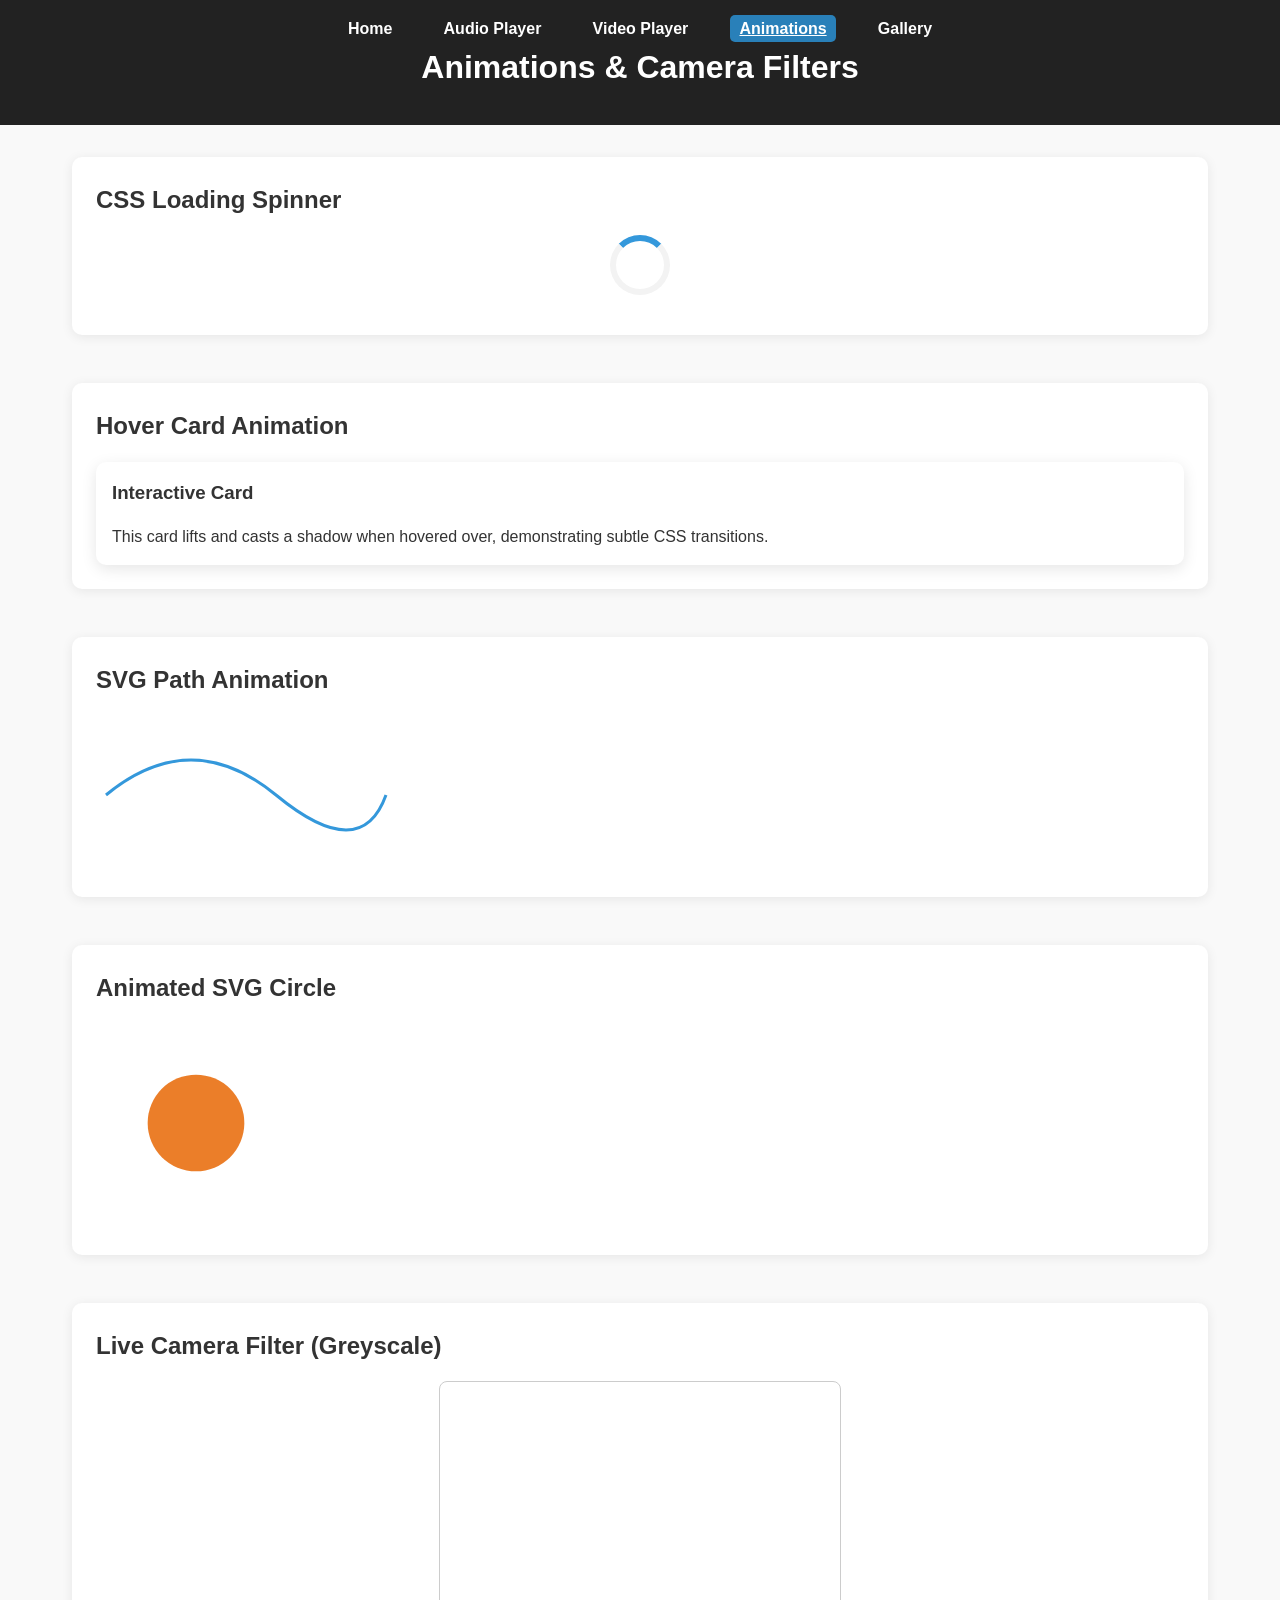
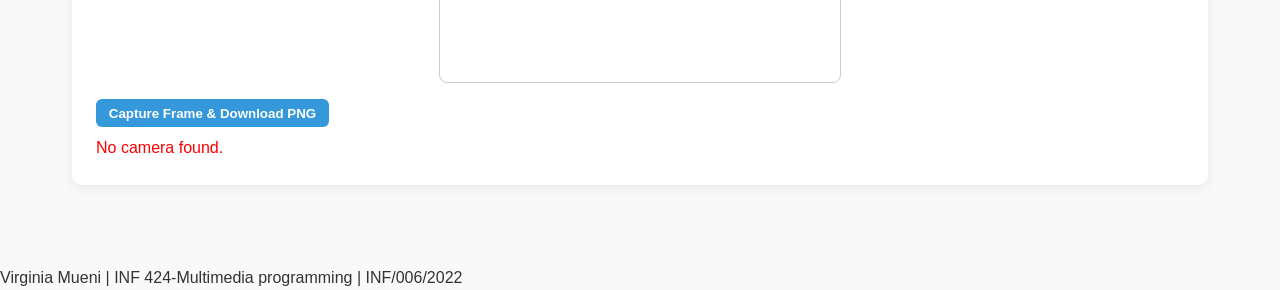
==== animations.html @ 8531c6ba "Add files via upload" ====
<!DOCTYPE html>
<html lang="en">
<head>
<meta charset="UTF-8">
<meta name="viewport" content="width=device-width, initial-scale=1.0">
<title>EduStream Animations & Camera</title>
<link rel="stylesheet" href="style.css">
</head>
<body>
<header>
    <nav>
        <ul>
            <li><a href="index.html">Home</a></li>
            <li><a href="audio-player.html">Audio Player</a></li>
            <li><a href="video-player.html">Video Player</a></li>
            <li><a href="animations.html" class="active">Animations</a></li>
            <li><a href="gallery.html">Gallery</a></li>
        </ul>
    </nav>
    <h1>Animations & Camera Filters</h1>
</header>

<main>
    <!-- CSS Spinner -->
    <section>
        <h2>CSS Loading Spinner</h2>
        <div class="css-spinner"></div>
    </section>

    <!-- Hover Card Animation -->
    <section>
        <h2>Hover Card Animation</h2>
        <div class="card">
            <h3>Interactive Card</h3>
            <p>This card lifts and casts a shadow when hovered over, demonstrating subtle CSS transitions.</p>
        </div>
    </section>

    <!-- SVG Draw-on-Path Animation -->
    <section>
        <h2>SVG Path Animation</h2>
        <svg class="animate-path" width="300" height="150">
            <path d="M10 80 Q 95 10 180 80 T 290 80" stroke="#3498db" stroke-width="3" fill="none"/>
        </svg>
    </section>

    <!-- Second Animated SVG -->
    <section>
        <h2>Animated SVG Circle</h2>
        <svg width="200" height="200">
            <circle cx="100" cy="100" r="40" fill="#e74c3c">
                <animate attributeName="r" values="40;60;40" dur="2s" repeatCount="indefinite"/>
                <animate attributeName="fill" values="#e74c3c;#f1c40f;#e74c3c" dur="2s" repeatCount="indefinite"/>
            </circle>
        </svg>
    </section>

    <!-- Live Camera Filter -->
    <section>
        <h2>Live Camera Filter (Greyscale)</h2>
        <video id="camera-video" autoplay playsinline width="400" style="display:none;"></video>
        <canvas id="camera-canvas" width="400" height="300"></canvas>
        <div style="margin-top:1rem;">
            <button id="capture-btn">Capture Frame & Download PNG</button>
        </div>
        <p id="camera-error" style="color:red; margin-top:0.5rem;"></p>
    </section>
</main>

<footer>
    <p>Virginia Mueni | INF 424-Multimedia programming | INF/006/2022</p>
</footer>

<script>
// ====== Live Camera with Greyscale Filter ======
const video = document.getElementById('camera-video');
const canvas = document.getElementById('camera-canvas');
const ctx = canvas.getContext('2d');
const captureBtn = document.getElementById('capture-btn');
const cameraError = document.getElementById('camera-error');

async function initCamera() {
    try {
        const stream = await navigator.mediaDevices.getUserMedia({ video: true });
        video.srcObject = stream;
        video.play();
        requestAnimationFrame(drawFrame);
    } catch(err) {
        if(err.name === 'NotAllowedError') cameraError.textContent = 'Camera access denied.';
        else if(err.name === 'NotFoundError') cameraError.textContent = 'No camera found.';
        else cameraError.textContent = 'Error accessing camera: ' + err.message;
    }
}

function drawFrame() {
    if(video.readyState === video.HAVE_ENOUGH_DATA) {
        ctx.drawImage(video, 0, 0, canvas.width, canvas.height);
        let imageData = ctx.getImageData(0,0,canvas.width,canvas.height);
        let data = imageData.data;
        for(let i=0; i<data.length; i+=4){
            let r = data[i], g = data[i+1], b = data[i+2];
            let lum = 0.299*r + 0.587*g + 0.114*b;
            data[i] = data[i+1] = data[i+2] = lum;
        }
        ctx.putImageData(imageData, 0, 0);
    }
    requestAnimationFrame(drawFrame);
}

captureBtn.addEventListener('click', () => {
    const link = document.createElement('a');
    link.download = 'capture.png';
    link.href = canvas.toDataURL('image/png');
    link.click();
});

initCamera();
</script>
</body>
</html>
---- style.css ----
/* ================================
   EduStream Multimedia Hub - style.css
   For all pages: index, audio, video, animations, gallery
   Author: Virginia Mueni | INF 424
================================ */

/* ===== Global Styles ===== */
* { box-sizing: border-box; margin: 0; padding: 0; }
body {
    font-family: 'Roboto', 'Montserrat', 'Lora', sans-serif;
    background: #f9f9f9;
    color: #333;
    line-height: 1.6;
}
h1,h2,h3 { margin-bottom: 1rem; }
main { padding: 2rem; max-width: 1200px; margin: auto; }
section { margin-bottom: 3rem; background: #fff; padding: 1.5rem; border-radius: 10px; box-shadow: 0 2px 12px rgba(0,0,0,0.08); }

/* ===== Header & Navigation ===== */
header { background: #222; color: #fff; padding: 1rem 0; text-align: center; }
nav ul { list-style: none; display: flex; justify-content: center; gap: 2rem; flex-wrap: wrap; }
nav a {
    color: #fff;
    text-decoration: none;
    font-weight: bold;
    padding: 0.3rem 0.6rem;
    border-radius: 5px;
}
nav a:hover { background: #3498db; }
nav a.active { text-decoration: underline; background: #2980b9; }

/* ===== Footer ===== */
    gallery-grid {
    background: #222;
    color: #fff;
    text-align: center;
    padding: 1rem;
    font-size: 0.9rem;
    margin-top: 2rem;
}

   

/* ===== Buttons ===== */
button {
    cursor: pointer;
    padding: 0.4rem 0.8rem;
    border: none;
    border-radius: 6px;
    background: #3498db;
    color: #fff;
    font-weight: bold;
    transition: background 0.3s ease;
}
button:hover { background: #2980b9; }
button:disabled { background: #ccc; cursor: not-allowed; }

/* ===== Inputs & Sliders ===== */
input[type="range"] { width: 150px; }
input[type="text"], select {
    padding: 0.4rem 0.6rem;
    border: 1px solid #ccc;
    border-radius: 5px;
}
label { margin-right: 0.5rem; font-weight: bold; }

/* ===== Audio & Video Players ===== */
.controls {
    display: flex;
    flex-wrap: wrap;
    align-items: center;
    gap: 0.5rem;
    margin-top: 1rem;
}
#events-log, #v-events-log {
    margin-top: 1rem;
    font-size: 0.9rem;
}
#events-log li, #v-events-log li { margin-bottom: 0.3rem; }

/* ===== Web Audio Tone Generator ===== */
#tone-generator div button { margin-right: 0.5rem; margin-bottom: 0.5rem; }
#waveform { margin-left: 0.5rem; }

/* ===== Animations & SVG Interactivity ===== */
@keyframes spinner {
    0% { transform: rotate(0deg); }
    100% { transform: rotate(360deg); }
}
.css-spinner {
    border: 6px solid #f3f3f3;
    border-top: 6px solid #3498db;
    border-radius: 50%;
    width: 60px;
    height: 60px;
    animation: spinner 1s linear infinite;
    margin: 1rem auto;
}
.card {
    background: #fff;
    border-radius: 10px;
    padding: 1rem;
    box-shadow: 0 4px 15px rgba(0,0,0,0.1);
    transition: transform 0.3s ease, box-shadow 0.3s ease;
}
.card:hover { transform: translateY(-5px); box-shadow: 0 6px 20px rgba(0,0,0,0.15); }
svg.animate-path { stroke-dasharray: 500; stroke-dashoffset: 500; animation: draw 3s forwards; stroke: #3498db; fill: none; stroke-width: 2; }
@keyframes draw { to { stroke-dashoffset: 0; } }

/* ===== Camera Canvas ===== */
#camera-canvas { display: block; margin: 1rem auto; border: 1px solid #ccc; border-radius: 8px; }

/* ===== Gallery ===== */
.gallery-grid {
    display: grid;
    grid-template-columns: repeat(auto-fit, minmax(220px, 1fr));
    gap: 1rem;
}
.gallery-card {
    background: #fff;
    padding: 1rem;
    border-radius: 10px;
    box-shadow: 0 4px 12px rgba(0,0,0,0.08);
    transition: transform 0.3s ease, box-shadow 0.3s ease;
}
.gallery-card:hover { transform: translateY(-5px); box-shadow: 0 6px 20px rgba(0,0,0,0.15); }
.gallery-card img { max-width: 100%; border-radius: 8px; }
.search-input { margin-bottom: 1rem; width: 100%; padding: 0.5rem; border-radius: 6px; border: 1px solid #ccc; }

/* ===== Responsive ===== */
@media (max-width: 768px) {
    nav ul { flex-direction: column; gap: 1rem; }
    .controls { flex-direction: column; gap: 0.3rem; }
    .gallery-grid { grid-template-columns: 1fr; }
}
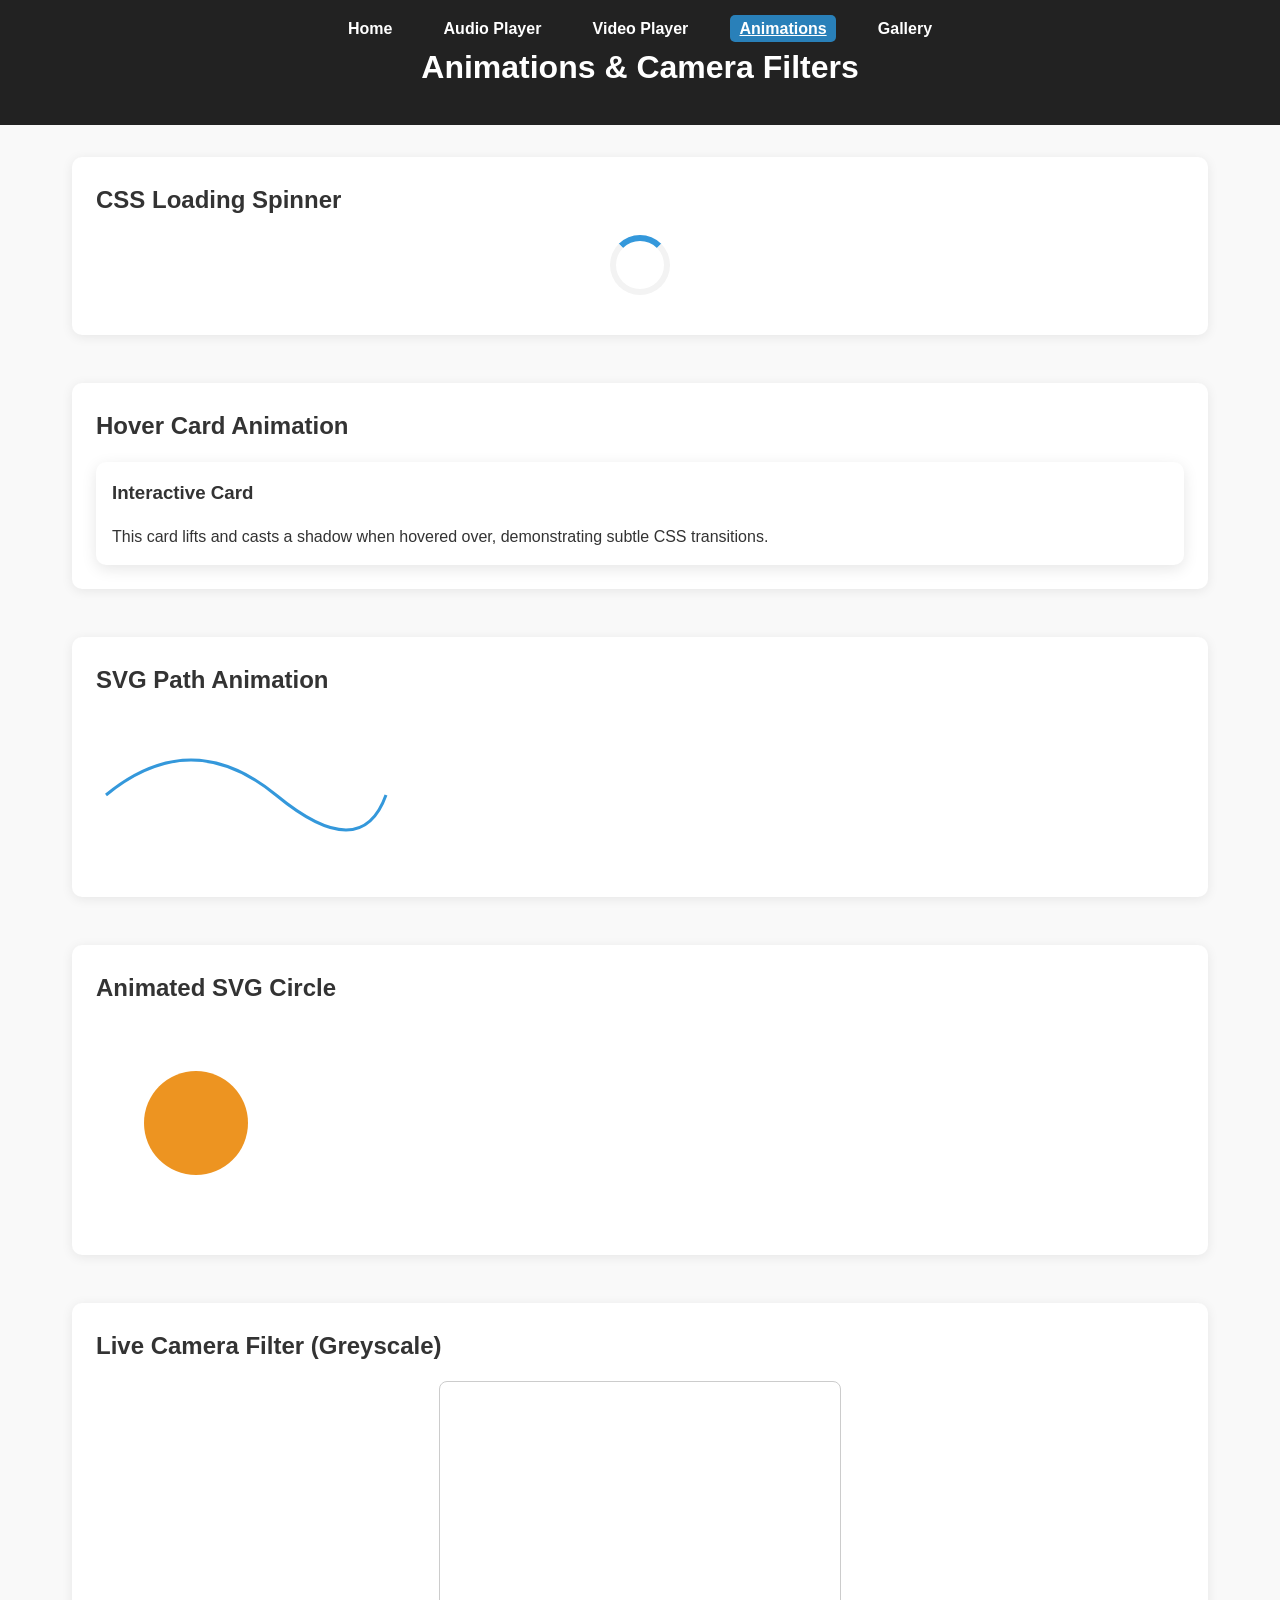
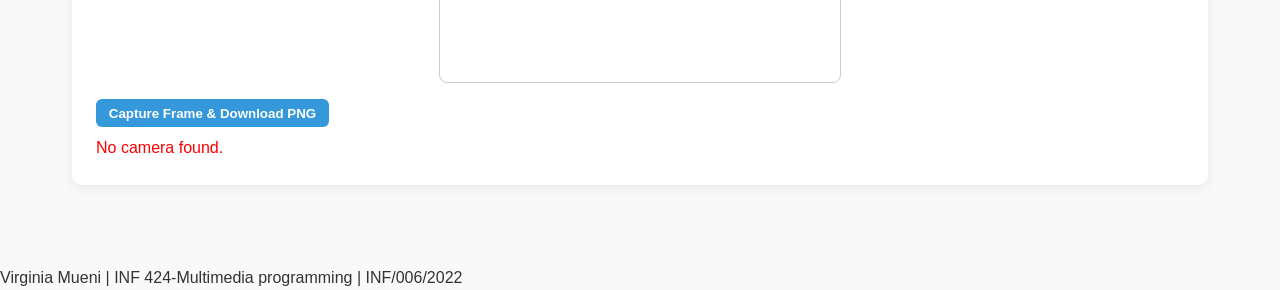
==== commit 002674b9: "Update animations.html" ====
--- a/animations.html
+++ b/animations.html
@@ -117,4 +117,4 @@
 initCamera();
 </script>
 </body>
-</html>+</html>
